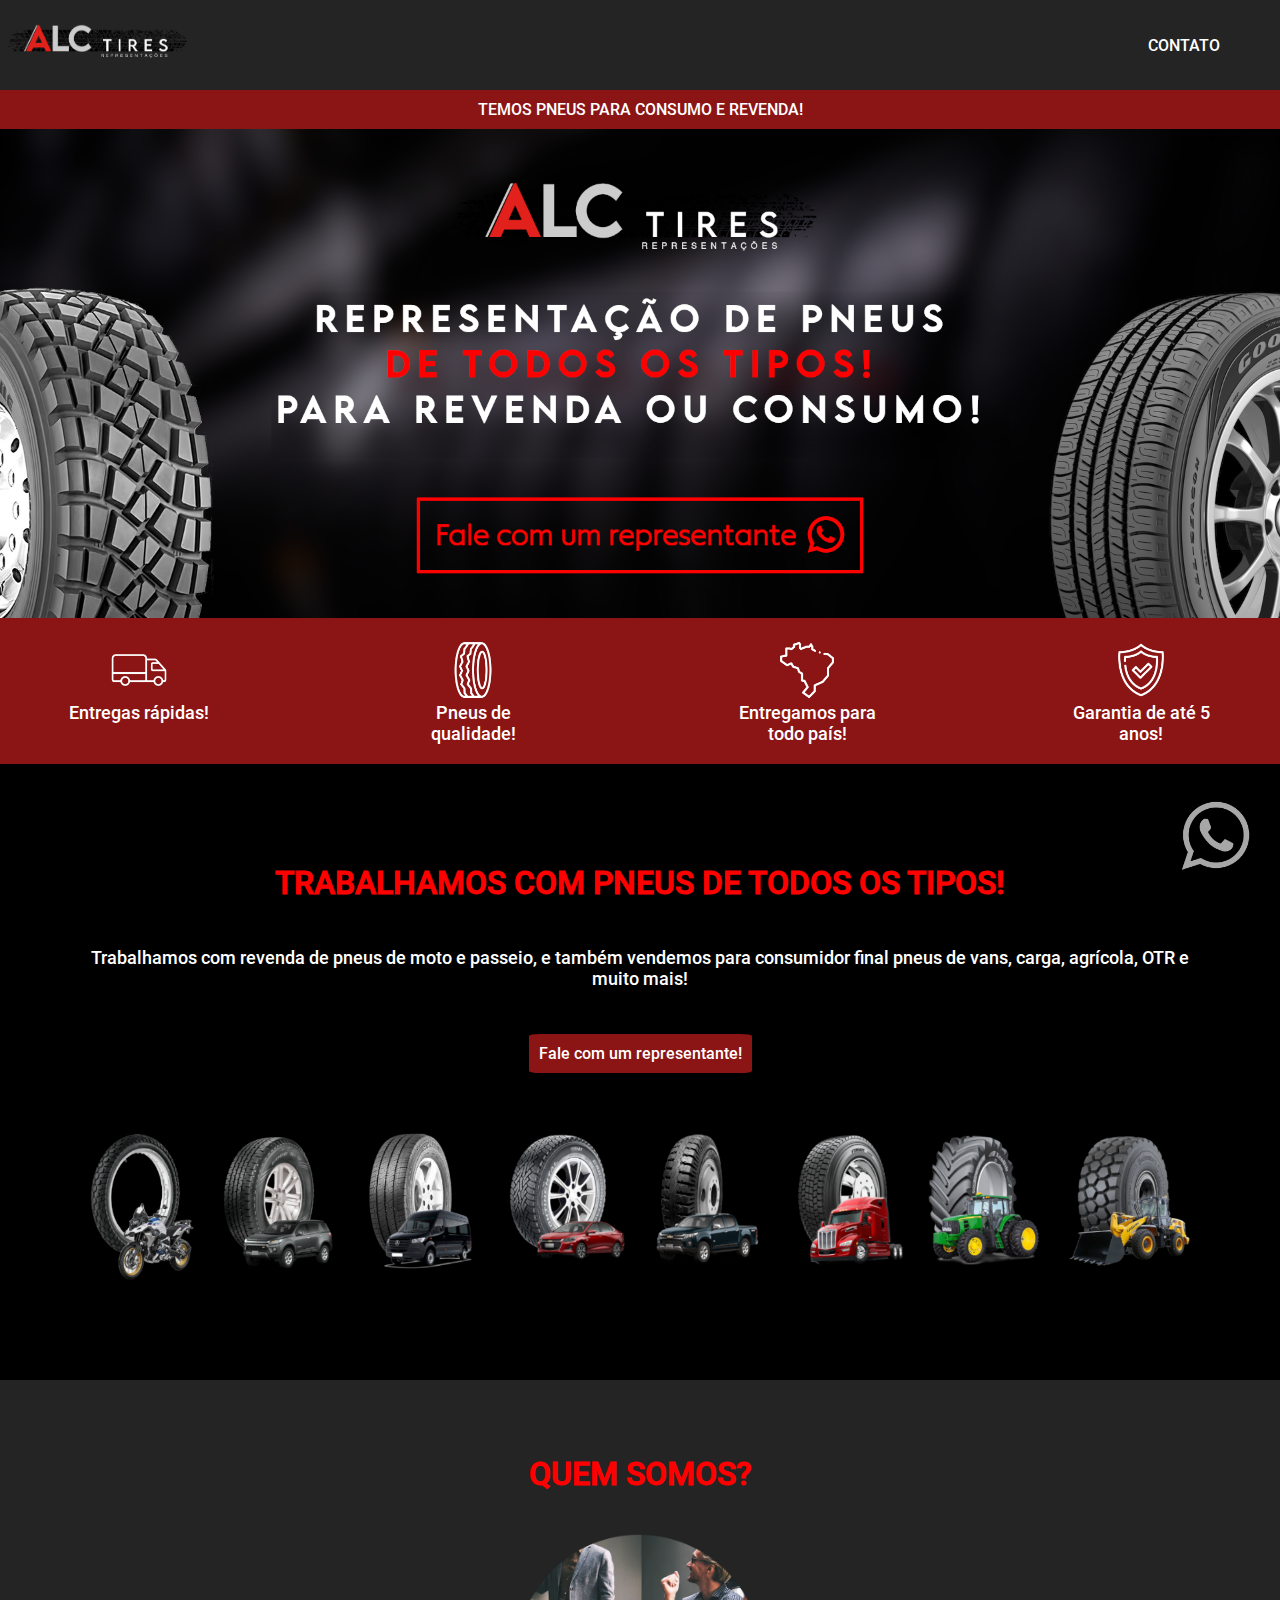
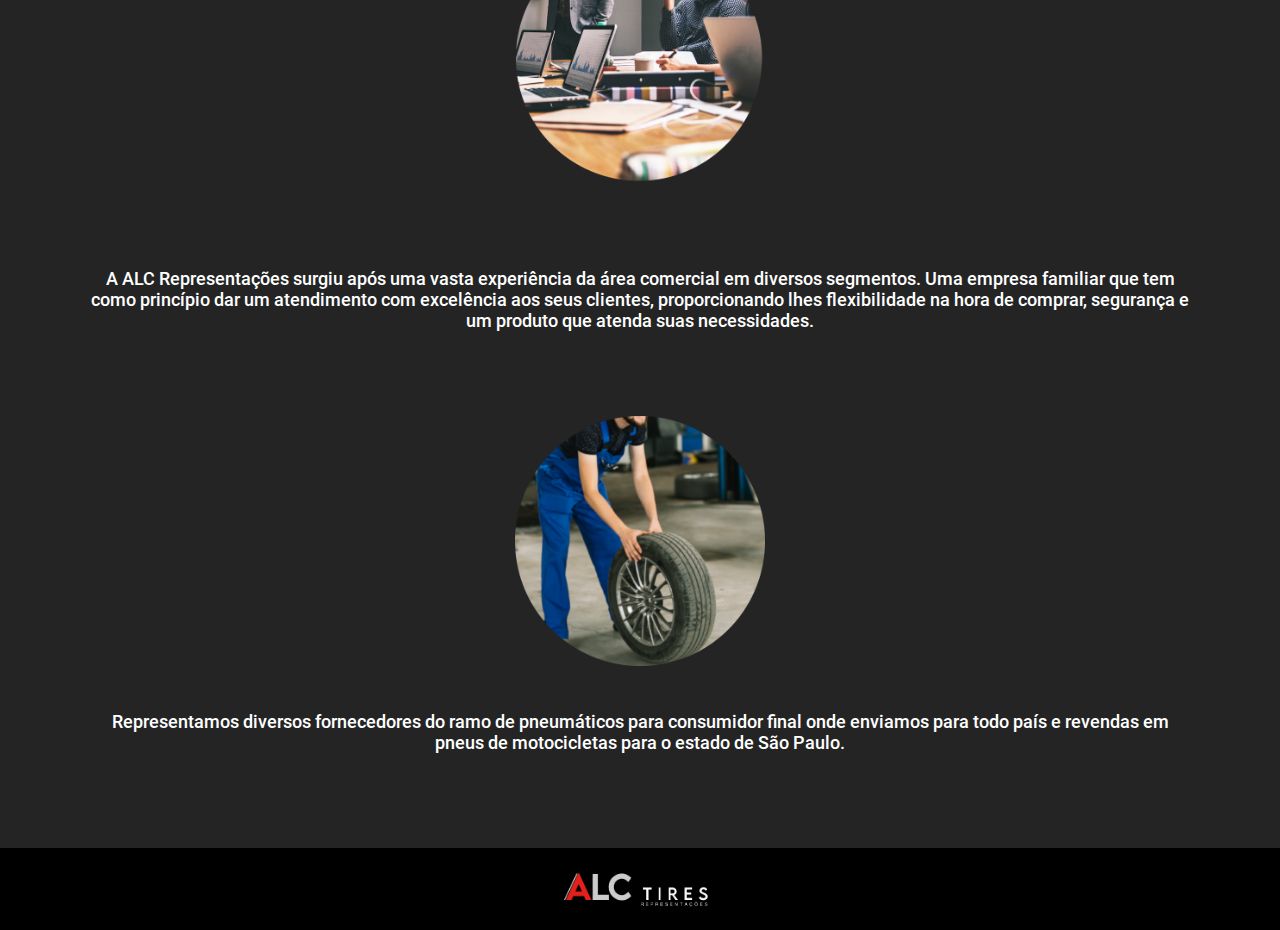
==== alcpage/index.html @ a7c9ab96 "added ALC page" ====
<!DOCTYPE html>
<html>
<head>
	<meta charset="utf-8">
	<meta name="viewport" content="width=device-width, initial-scale=1">
	<link rel="stylesheet" href="index.css">
	<script src="https://ajax.googleapis.com/ajax/libs/jquery/3.7.1/jquery.min.js"></script>
	<title>ALC Representações</title>

	<script>
		$(document).ready(function () {
		$( "#dynamic-header" ).load( "header.html #header" );
		});
	</script>
	<script>
		$(document).ready(function () {
		$( "#dynamic-footer" ).load( "footer.html #footer" );
		});
	</script>

</head>

<body>

	<a href="https://wa.me/+5517997711365"><img class="float" src="./assets/wppbutton.png" style="height: 70px;"></a>

	<div id="dynamic-header"></div>

	<!--------------------------------------------------------------------------------------------------------->

	<div id="div-beginning">
		<div class="top-text" align="center">TEMOS PNEUS PARA CONSUMO E REVENDA!</div>
		<div id="div-beginning-banner">
			<a href="./contact.html"><img class="beginning-banner" src="./assets/banner.png"></a>
		</div>

	</div>

	<!--------------------------------------------------------------------------------------------------------->

	<div id="div-red-container">
		<div class="red-container-item">
			<img class="red-container-img" src="./assets/truckicon.png">
			<p class="red-container-text" align="center">Entregas rápidas!</p>
		</div>
		<div class="red-container-item">
			<img class="red-container-img" src="./assets/tireicon.png">
			<p class="red-container-text" align="center">Pneus de qualidade!</p>
		</div>
		<div class="red-container-item">
			<img class="red-container-img" src="./assets/brazilicon.png">
			<p class="red-container-text" align="center">Entregamos para todo país!</p>
		</div>
		<div class="red-container-item">
			<img class="red-container-img" src="./assets/shieldicon.png">
			<p class="red-container-text" align="center">Garantia de até 5 anos!</p>
		</div>
	</div>

	<!--------------------------------------------------------------------------------------------------------->

	<div id="div-our-tires">
		<h1 class="h1-red-title" align="center">TRABALHAMOS COM PNEUS DE TODOS OS TIPOS!</h1>
		<p align="center">Trabalhamos com revenda de pneus de moto e passeio, e também vendemos para consumidor final pneus de vans, carga, agrícola, OTR e muito mais! </p>
		<a href="./contact.html" class=class-square-button>Fale com um representante!</a>
		<img class="our-tires-strip-img" src="./assets/faixatires.png">
	</div>

	<!--------------------------------------------------------------------------------------------------------->

	<div id=div-about>
		<h1 class="h1-red-title" align="center">QUEM SOMOS?</h1>
		<div id="about-text-container">
			<img src="./assets/about.png" style="width: 250px; padding: 40px;">
			<p align="center">A ALC Representações surgiu após uma vasta experiência da área comercial em diversos segmentos. Uma empresa familiar que tem como princípio dar um atendimento com excelência aos seus clientes, proporcionando lhes flexibilidade na hora de comprar, segurança e um produto que atenda suas necessidades.</p>
		</div>

		<div id="about-text-container" style="flex-direction: row-reverse;">
			<img src="./assets/about2.png" style="width: 250px; padding: 40px 40px 0px;">
			<p align="center">Representamos diversos fornecedores do ramo de pneumáticos  para consumidor final onde enviamos para todo país e revendas em pneus de motocicletas para o estado de São Paulo.</p>
		</div>
	</div>


	<div id="dynamic-footer"></div>

</body>
</html>
---- alcpage/index.css ----
@font-face{
	font-family: roboto;
	src: url("./fonts/roboto.ttf");
}

body {
	background-color: #242424;
	color: white;
	margin: 0;
	font-family: roboto;
}

*{
	margin: 0;
}

p{
	font-size: 18px;
	margin: 5vh 0;
}

/* HEADER CODE ------------------------------------------- */

header{
	top: 0;
	width: 100%;
	height: 10vh;
	display: flex;
	justify-content: space-between;
	position: fixed;
	background-color: #242424;
	z-index: 10;
}

#header-list{
	padding-right: 50px;
	display:flex;
}

.header-list-item{
	margin: auto;
	padding: 0 10px 0 10px;
	list-style-type: none;
}

a{
	color: white;
	text-decoration: none;
	transition: all .1s ease-in-out;
}

a:hover{
	color: red;
}

.float{
	position: fixed;
	bottom:30px;
	right:30px;
	transition: all .2s ease-in-out;

}

.float:hover{	
	transform: scale(1.2);
}

/* INITIAL DIV CODE -----------------------------------------*/

#div-beginning{
	margin-top: 10vh;
}

.top-text{
	background-color: #8b1414;
	margin: 0;
	padding: 10px;
}

#div-beginning-banner{
	padding: auto;
}

.beginning-banner{
	width: 100%;
	display: block;
}

/* RED CONTAINER --------------------------------------------*/

#div-red-container{
	background-color: #8b1414;
	display: flex;
	flex-direction: row;
	justify-content: space-between;
	flex-wrap: wrap;
	padding: 20px 5vw 20px;
}

.red-container-item{
	display: flex;
	flex-direction: column;
	align-items: center;
}

.red-container-img{width: 5vw;}

.red-container-text{
	width: 150px;
	margin: 0;
}

/* OUR TIRES CODE --------------------------------------------*/

#div-our-tires{
	padding: 100px 7vw;
	display: flex;
	flex-direction: column;
	align-items: center;
	background-color: black;
}

.h1-red-title{
	color: red;
}

.our-tires-strip-img{
	margin-top: 60px;
	width: 100%;
}

/* ABOUT DIV CODE -------------------------------------------*/

#div-about{
	padding: 75px 7vw 50px;
	display: flex;
	flex-direction: column;
	align-items: center;
}

#about-text-container{
	display: flex;
	justify-content: center;
	align-items: center;
	flex-wrap: wrap;
}

/* ----------------------------------------------------------*/
.class-square-button{
	background-color: #8b1414;
	color: white;
	padding: 10px;
	border-radius: 5%;
	transition: all .1s ease-in-out;
}

.class-square-button:hover{
	background-color: white;
}

/* FOOTER CODE ----------------------------------*/

footer{
	height: 100%;
	background-color: black;
	display: flex;
	justify-content: space-around;
	align-items: center;
    bottom: 0px;
}


/* FORM -----------------------------------------*/

#contact-form{
	width: 90%;
	display: flex;
	flex-direction: column;
	align-items: center;
}

#contact-form input{
	width: 100%;
	box-sizing: border-box;
	border: none;
	padding: 15px;
	margin: 15px 0;
}
#contact-form button{
	width: 100%;
	box-sizing: border-box;
	border: none;
	padding: 10px;
	margin: 8px 0;
}
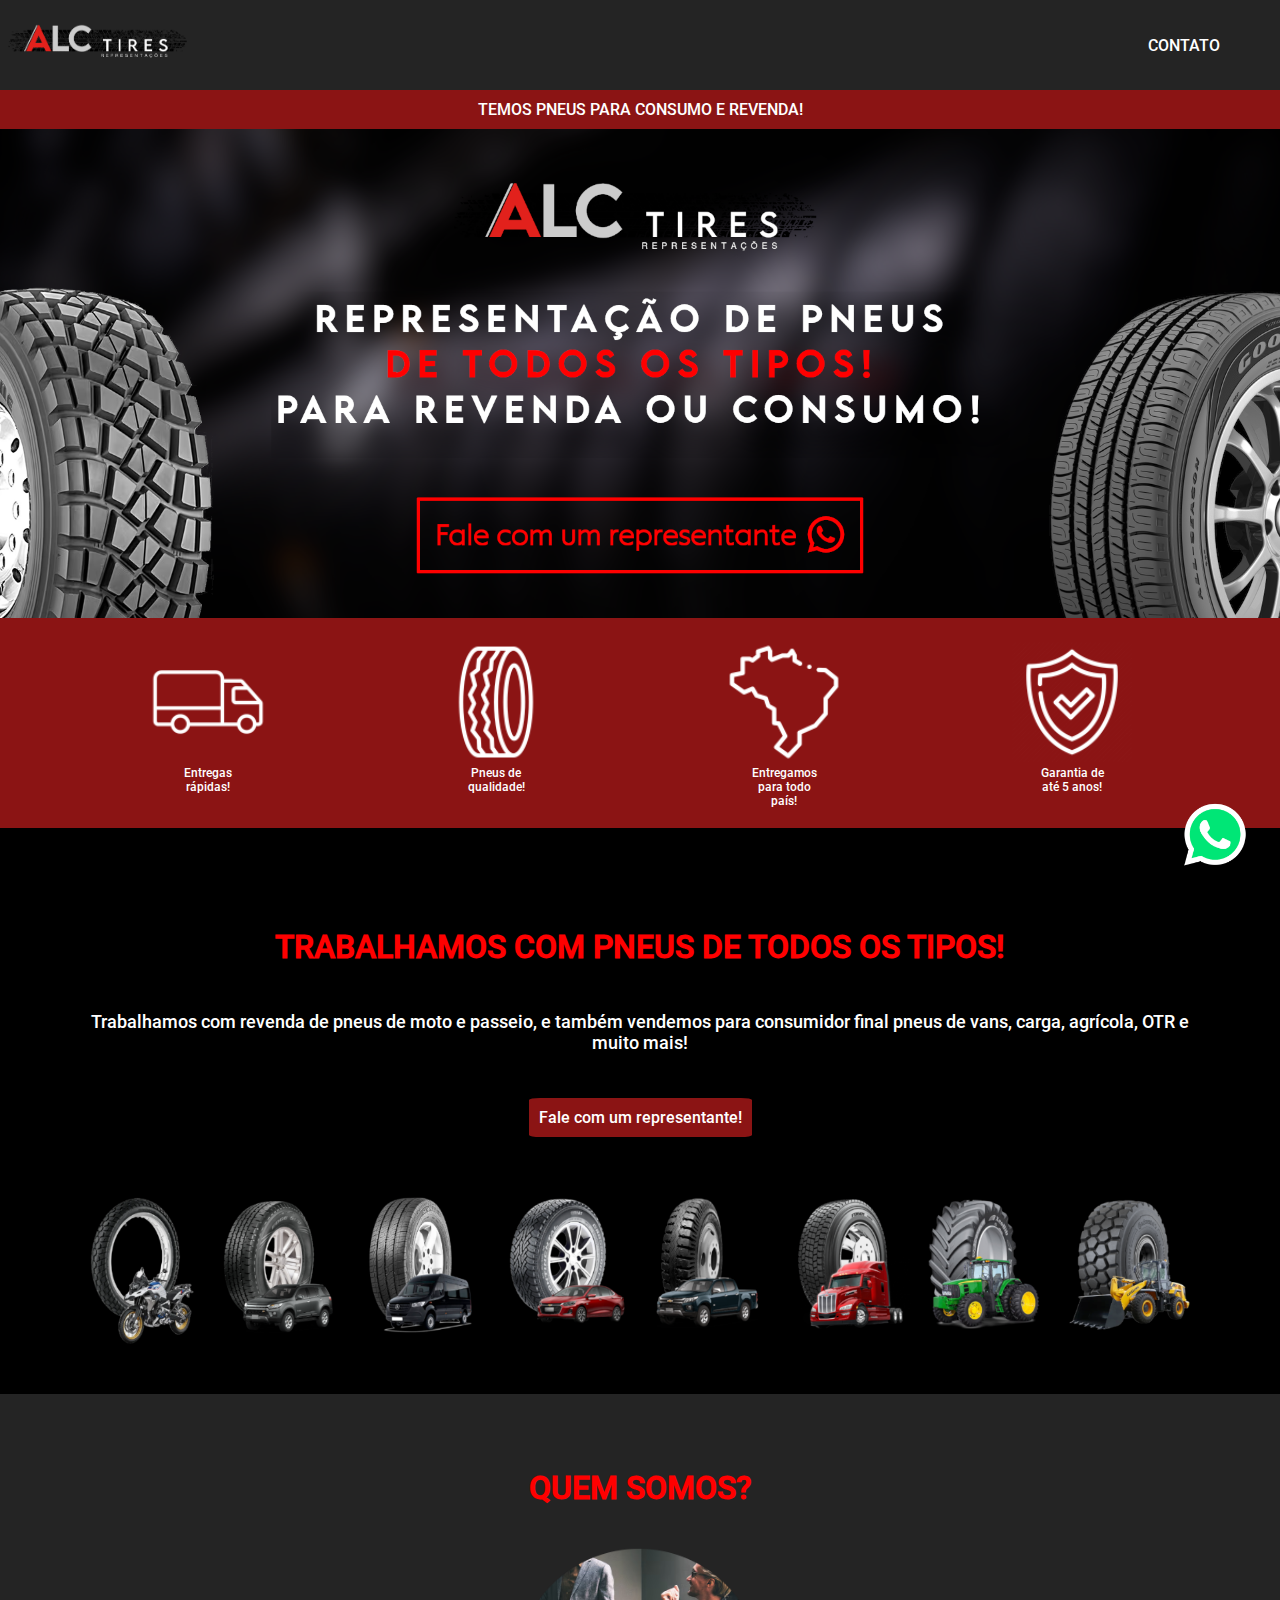
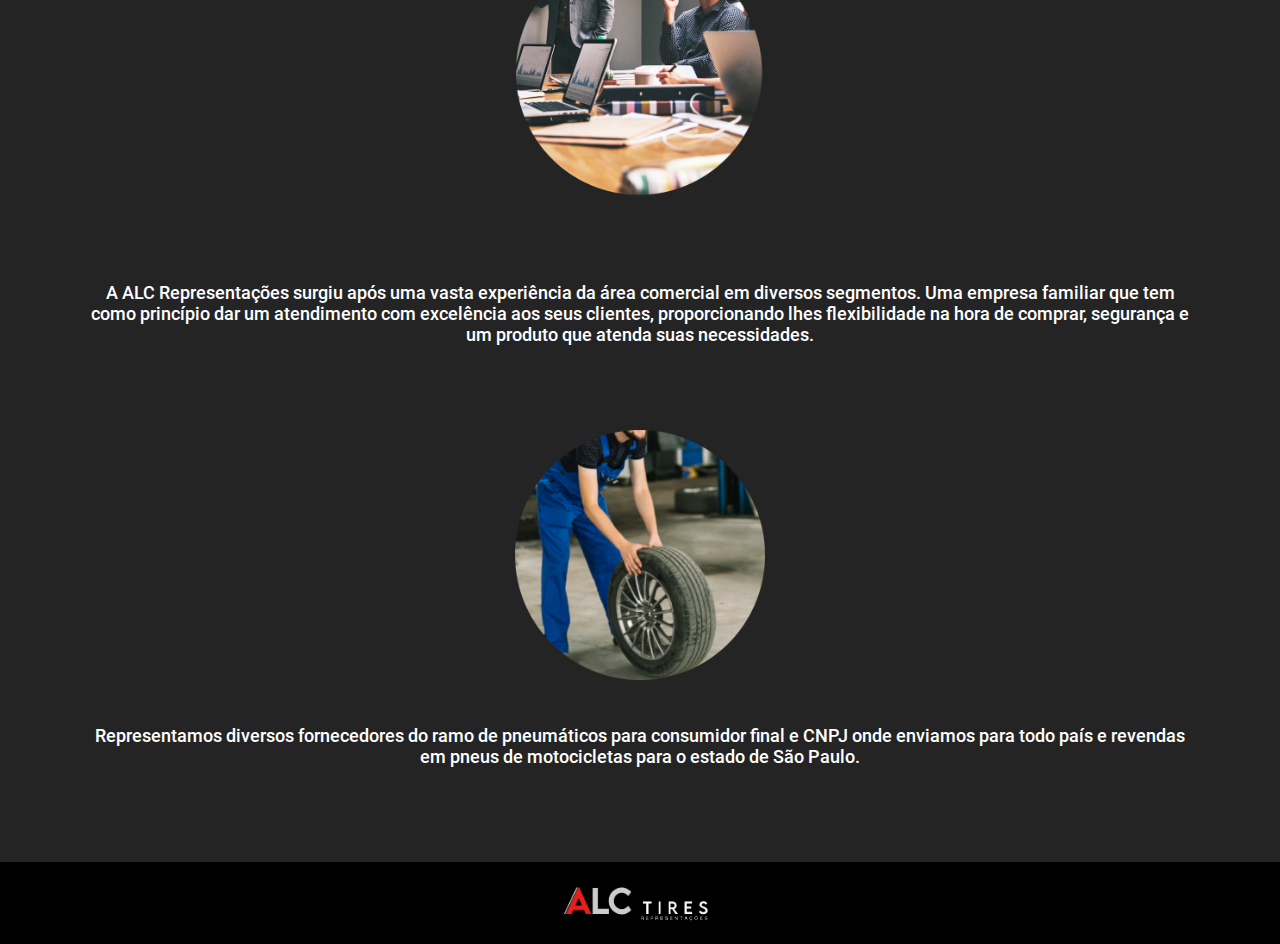
==== commit c5d101ff: "update alcpage" ====
--- a/alcpage/index.html
+++ b/alcpage/index.html
@@ -22,7 +22,7 @@
 
 <body>
 
-	<a href="https://wa.me/+5517997711365"><img class="float" src="./assets/wppbutton.png" style="height: 70px;"></a>
+	<a href="https://wa.me/+5517997711365" target="_blank"><img class="float" src="./assets/wppbutton.png" style="height: 70px;"></a>
 
 	<div id="dynamic-header"></div>
 
@@ -31,7 +31,7 @@
 	<div id="div-beginning">
 		<div class="top-text" align="center">TEMOS PNEUS PARA CONSUMO E REVENDA!</div>
 		<div id="div-beginning-banner">
-			<a href="./contact.html"><img class="beginning-banner" src="./assets/banner.png"></a>
+			<a href="https://wa.me/+5517997711365" target="_blank"><img class="beginning-banner" src="./assets/banner.png"></a>
 		</div>
 
 	</div>
@@ -77,7 +77,7 @@
 
 		<div id="about-text-container" style="flex-direction: row-reverse;">
 			<img src="./assets/about2.png" style="width: 250px; padding: 40px 40px 0px;">
-			<p align="center">Representamos diversos fornecedores do ramo de pneumáticos  para consumidor final onde enviamos para todo país e revendas em pneus de motocicletas para o estado de São Paulo.</p>
+			<p align="center">Representamos diversos fornecedores do ramo de pneumáticos  para consumidor final e CNPJ onde enviamos para todo país e revendas em pneus de motocicletas para o estado de São Paulo.</p>
 		</div>
 	</div>
 
--- a/alcpage/index.css
+++ b/alcpage/index.css
@@ -92,7 +92,7 @@
 	background-color: #8b1414;
 	display: flex;
 	flex-direction: row;
-	justify-content: space-between;
+	justify-content: space-around;
 	flex-wrap: wrap;
 	padding: 20px 5vw 20px;
 }
@@ -103,17 +103,18 @@
 	align-items: center;
 }
 
-.red-container-img{width: 5vw;}
+.red-container-img{width: 10vw;}
 
 .red-container-text{
-	width: 150px;
+	width: 80px;
 	margin: 0;
+	font-size: 12px;
 }
 
 /* OUR TIRES CODE --------------------------------------------*/
 
 #div-our-tires{
-	padding: 100px 7vw;
+	padding: 100px 7vw 50px;
 	display: flex;
 	flex-direction: column;
 	align-items: center;
